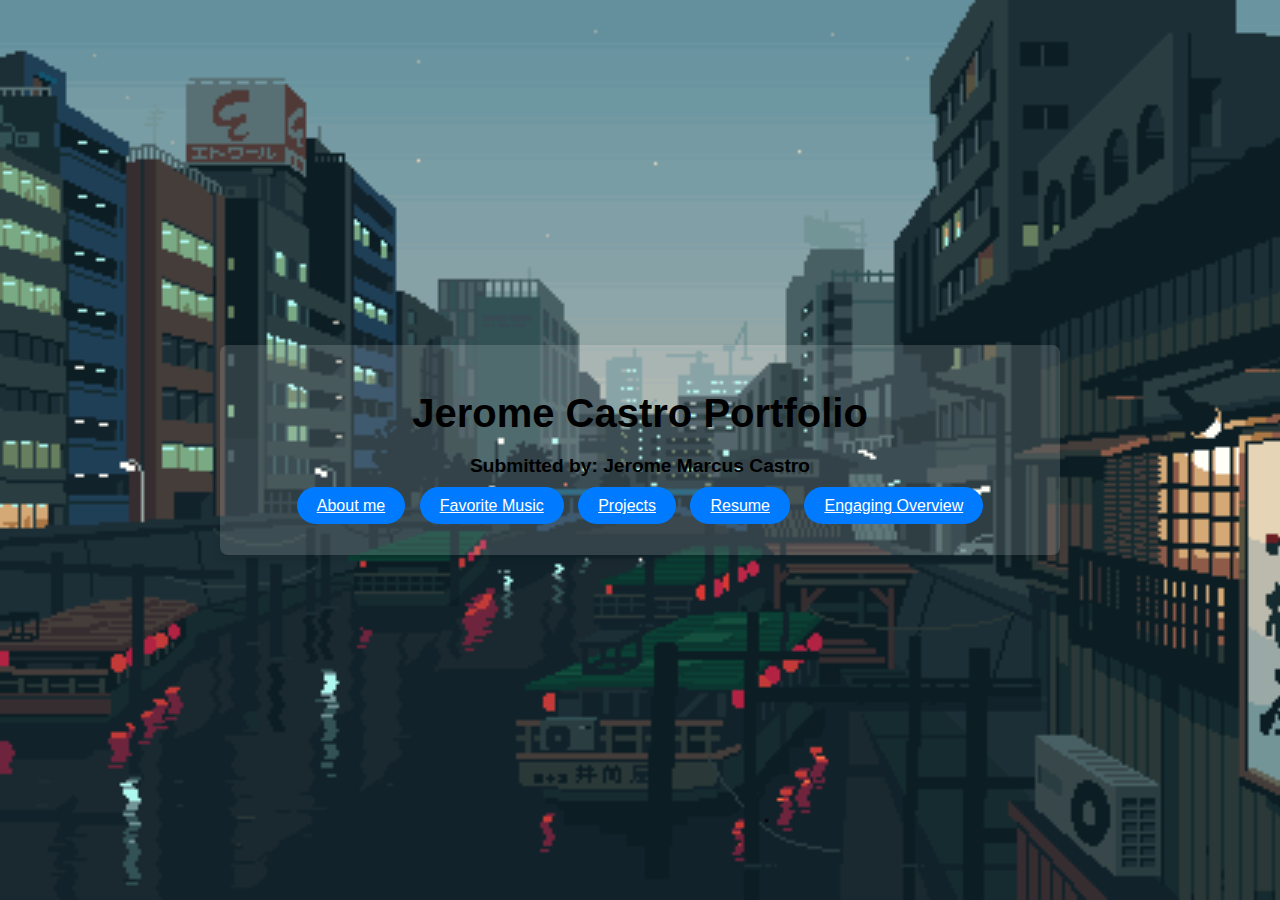
==== index.html @ 36573282 "Add files via upload" ====
<!DOCTYPE html>
<html lang="en">
<head>
    <meta charset="UTF-8" />
    <meta name="viewport" content="width=device-width, initial-scale=1.0" />
    <title>Jerokee Portfolio</title>
    <link rel="stylesheet" href="./assets/css/style.css" />
    <!-- Google Analytics -->
    <script async src="https://www.googletagmanager.com/gtag/js?id=G-WX2L2M8X17"></script>
    <script>
        window.dataLayer = window.dataLayer || [];
        function gtag(){dataLayer.push(arguments);}
        gtag('js', new Date());
        gtag('config', 'G-WX2L2M8X17');
    </script>
</head>
<body>
    <div class="container">
        <div class="title">
            <h1>Jerome Castro Portfolio</h1>
            <h3>Submitted by: Jerome Marcus Castro</h3>
        </div>
        <div class="buttonHolder">
            <a href="./pages/about me/assets/index.html" class="projectButton">About me</a>
            <a href="./pages/favorite albums/assets/index.html" class="projectButton">Favorite Music</a>
            <a href="./pages/projects/assets/index.html" class="projectButton">Projects</a>
            <a href="./pages/resume/assets/index.html" class="projectButton">Resume</a>
            <a href="./pages/SContact/index.html" class="projectButton">Engaging Overview</a>
        </div>
        <div class="cardHolder" id="cardHolder">
            <!-- Cards will be dynamically generated here -->
        </div>
    </div>
    <script src="./Assets/JS/script.js"></script>
</body>
</html>
---- assets/css/style.css ----
body {
    font-family: 'Arial', sans-serif;
    background-color: #f5f5f5;
    margin: 0;
    padding: 0;
    display: flex;
    justify-content: center;
    align-items: center;
    height: 100vh;
    background-image: url("/assets/img/Velvet\ Room\ Background.gif");
    background-size: cover;
    background-repeat: no-repeat;
}

.container {
    background-color: rgba(255, 255, 255, 0.144); /* semi-transparent white background */
    padding: 20px;
    border-radius: 8px;
    box-shadow: 0 4px 8px rgba(0, 0, 0, 0.1);
    width: 80%;
    max-width: 800px;
    text-align: center;
}

.title h1 {
    font-size: 2.5em;
    margin-bottom: 10px;
}

.title h3 {
    font-size: 1.2em;
    color: #000000;
    margin-bottom: 20px;
}

.buttonHolder {
    margin-bottom: 20px;
}

.projectButton {
    background-color: #007BFF;
    color: white;
    border: none;
    border-radius: 25px;
    padding: 10px 20px;
    margin: 5px;
    font-size: 1em;
    cursor: pointer;
    transition: background-color 0.3s ease;
}

.projectButton:hover {
    background-color: #0056b3;
}

.cardHolder {
    display: flex;
    flex-wrap: wrap;
    justify-content: center;
    gap: 20px;
}
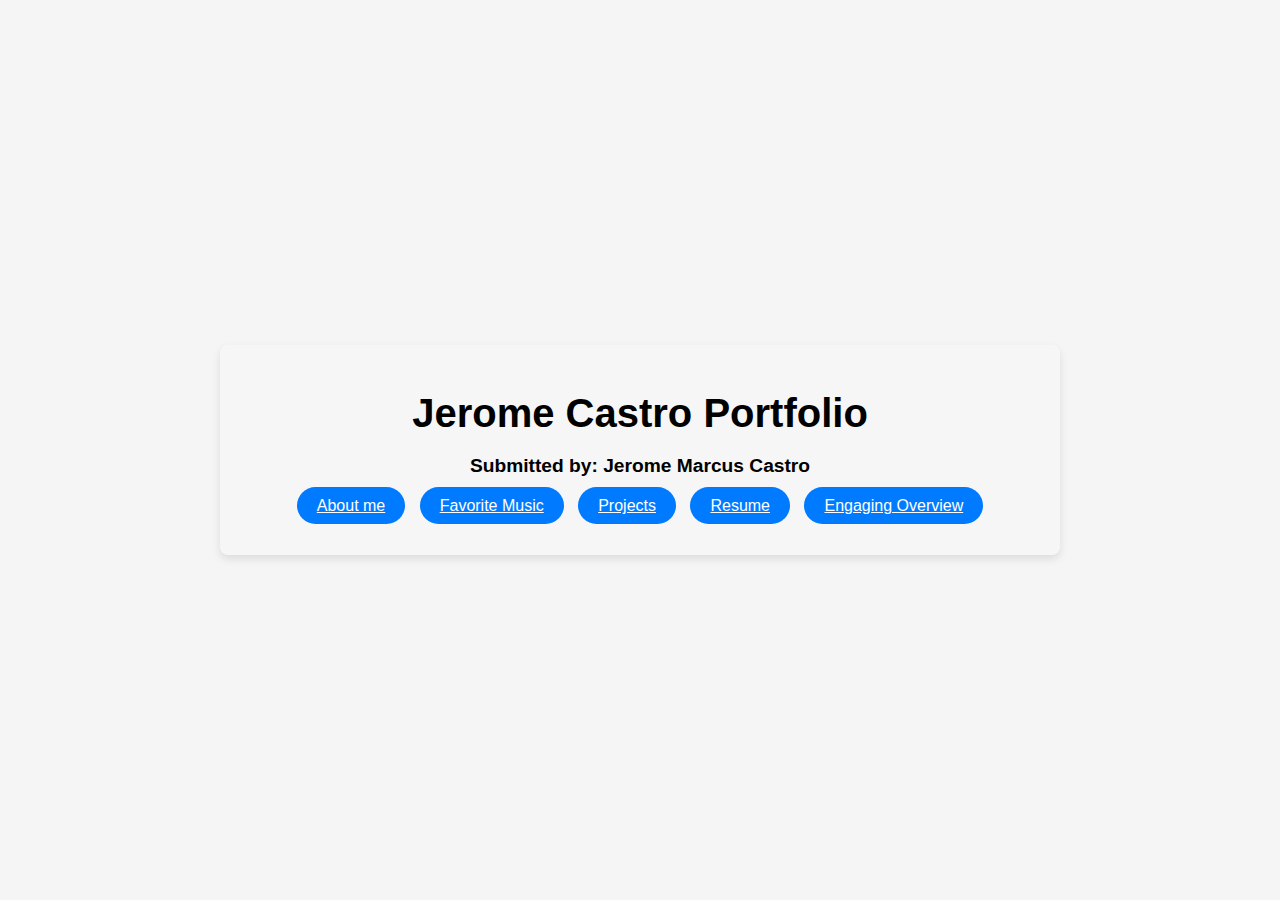
==== commit d038ac6f: "fix(code): commit changes to style css and href" ====
--- a/index.html
+++ b/index.html
@@ -1,36 +1,36 @@
-<!DOCTYPE html>
-<html lang="en">
-<head>
-    <meta charset="UTF-8" />
-    <meta name="viewport" content="width=device-width, initial-scale=1.0" />
-    <title>Jerokee Portfolio</title>
-    <link rel="stylesheet" href="./assets/css/style.css" />
-    <!-- Google Analytics -->
-    <script async src="https://www.googletagmanager.com/gtag/js?id=G-WX2L2M8X17"></script>
-    <script>
-        window.dataLayer = window.dataLayer || [];
-        function gtag(){dataLayer.push(arguments);}
-        gtag('js', new Date());
-        gtag('config', 'G-WX2L2M8X17');
-    </script>
-</head>
-<body>
-    <div class="container">
-        <div class="title">
-            <h1>Jerome Castro Portfolio</h1>
-            <h3>Submitted by: Jerome Marcus Castro</h3>
-        </div>
-        <div class="buttonHolder">
-            <a href="./pages/about me/assets/index.html" class="projectButton">About me</a>
-            <a href="./pages/favorite albums/assets/index.html" class="projectButton">Favorite Music</a>
-            <a href="./pages/projects/assets/index.html" class="projectButton">Projects</a>
-            <a href="./pages/resume/assets/index.html" class="projectButton">Resume</a>
-            <a href="./pages/SContact/index.html" class="projectButton">Engaging Overview</a>
-        </div>
-        <div class="cardHolder" id="cardHolder">
-            <!-- Cards will be dynamically generated here -->
-        </div>
-    </div>
-    <script src="./Assets/JS/script.js"></script>
-</body>
-</html>
+<!DOCTYPE html>
+<html lang="en">
+<head>
+    <meta charset="UTF-8" />
+    <meta name="viewport" content="width=device-width, initial-scale=1.0" />
+    <title>Jerokee Portfolio</title>
+    <link rel="stylesheet" href="./assets/css/style.css" />
+    <!-- Google Analytics -->
+    <script async src="https://www.googletagmanager.com/gtag/js?id=G-WX2L2M8X17"></script>
+    <script>
+        window.dataLayer = window.dataLayer || [];
+        function gtag(){dataLayer.push(arguments);}
+        gtag('js', new Date());
+        gtag('config', 'G-WX2L2M8X17');
+    </script>
+</head>
+<body>
+    <div class="container">
+        <div class="title">
+            <h1>Jerome Castro Portfolio</h1>
+            <h3>Submitted by: Jerome Marcus Castro</h3>
+        </div>
+        <div class="buttonHolder">
+            <a href="./pages/about me/assets/index.html" class="projectButton">About me</a>
+            <a href="./pages/favorite albums/assets/index.html" class="projectButton">Favorite Music</a>
+            <a href="./pages/projects/assets/index.html" class="projectButton">Projects</a>
+            <a href="./pages/resume/assets/index.html" class="projectButton">Resume</a>
+            <a href="./pages/SContact/index.html" class="projectButton">Engaging Overview</a>
+        </div>
+        <div class="cardHolder" id="cardHolder">
+            <!-- Cards will be dynamically generated here -->
+        </div>
+    </div>
+    <script src="./Assets/JS/script.js"></script>
+</body>
+</html>
--- a/assets/css/style.css
+++ b/assets/css/style.css
@@ -1,61 +1,61 @@
-body {
-    font-family: 'Arial', sans-serif;
-    background-color: #f5f5f5;
-    margin: 0;
-    padding: 0;
-    display: flex;
-    justify-content: center;
-    align-items: center;
-    height: 100vh;
-    background-image: url("/assets/img/Velvet\ Room\ Background.gif");
-    background-size: cover;
-    background-repeat: no-repeat;
-}
-
-.container {
-    background-color: rgba(255, 255, 255, 0.144); /* semi-transparent white background */
-    padding: 20px;
-    border-radius: 8px;
-    box-shadow: 0 4px 8px rgba(0, 0, 0, 0.1);
-    width: 80%;
-    max-width: 800px;
-    text-align: center;
-}
-
-.title h1 {
-    font-size: 2.5em;
-    margin-bottom: 10px;
-}
-
-.title h3 {
-    font-size: 1.2em;
-    color: #000000;
-    margin-bottom: 20px;
-}
-
-.buttonHolder {
-    margin-bottom: 20px;
-}
-
-.projectButton {
-    background-color: #007BFF;
-    color: white;
-    border: none;
-    border-radius: 25px;
-    padding: 10px 20px;
-    margin: 5px;
-    font-size: 1em;
-    cursor: pointer;
-    transition: background-color 0.3s ease;
-}
-
-.projectButton:hover {
-    background-color: #0056b3;
-}
-
-.cardHolder {
-    display: flex;
-    flex-wrap: wrap;
-    justify-content: center;
-    gap: 20px;
-}
+body {
+    font-family: 'Arial', sans-serif;
+    background-color: #f5f5f5;
+    margin: 0;
+    padding: 0;
+    display: flex;
+    justify-content: center;
+    align-items: center;
+    height: 100vh;
+    background-image: url("./assets/img/Velvet\ Room\ Background.gifs");
+    background-size: cover;
+    background-repeat: no-repeat;
+}
+
+.container {
+    background-color: rgba(255, 255, 255, 0.144); /* semi-transparent white background */
+    padding: 20px;
+    border-radius: 8px;
+    box-shadow: 0 4px 8px rgba(0, 0, 0, 0.1);
+    width: 80%;
+    max-width: 800px;
+    text-align: center;
+}
+
+.title h1 {
+    font-size: 2.5em;
+    margin-bottom: 10px;
+}
+
+.title h3 {
+    font-size: 1.2em;
+    color: #000000;
+    margin-bottom: 20px;
+}
+
+.buttonHolder {
+    margin-bottom: 20px;
+}
+
+.projectButton {
+    background-color: #007BFF;
+    color: white;
+    border: none;
+    border-radius: 25px;
+    padding: 10px 20px;
+    margin: 5px;
+    font-size: 1em;
+    cursor: pointer;
+    transition: background-color 0.3s ease;
+}
+
+.projectButton:hover {
+    background-color: #0056b3;
+}
+
+.cardHolder {
+    display: flex;
+    flex-wrap: wrap;
+    justify-content: center;
+    gap: 20px;
+}
